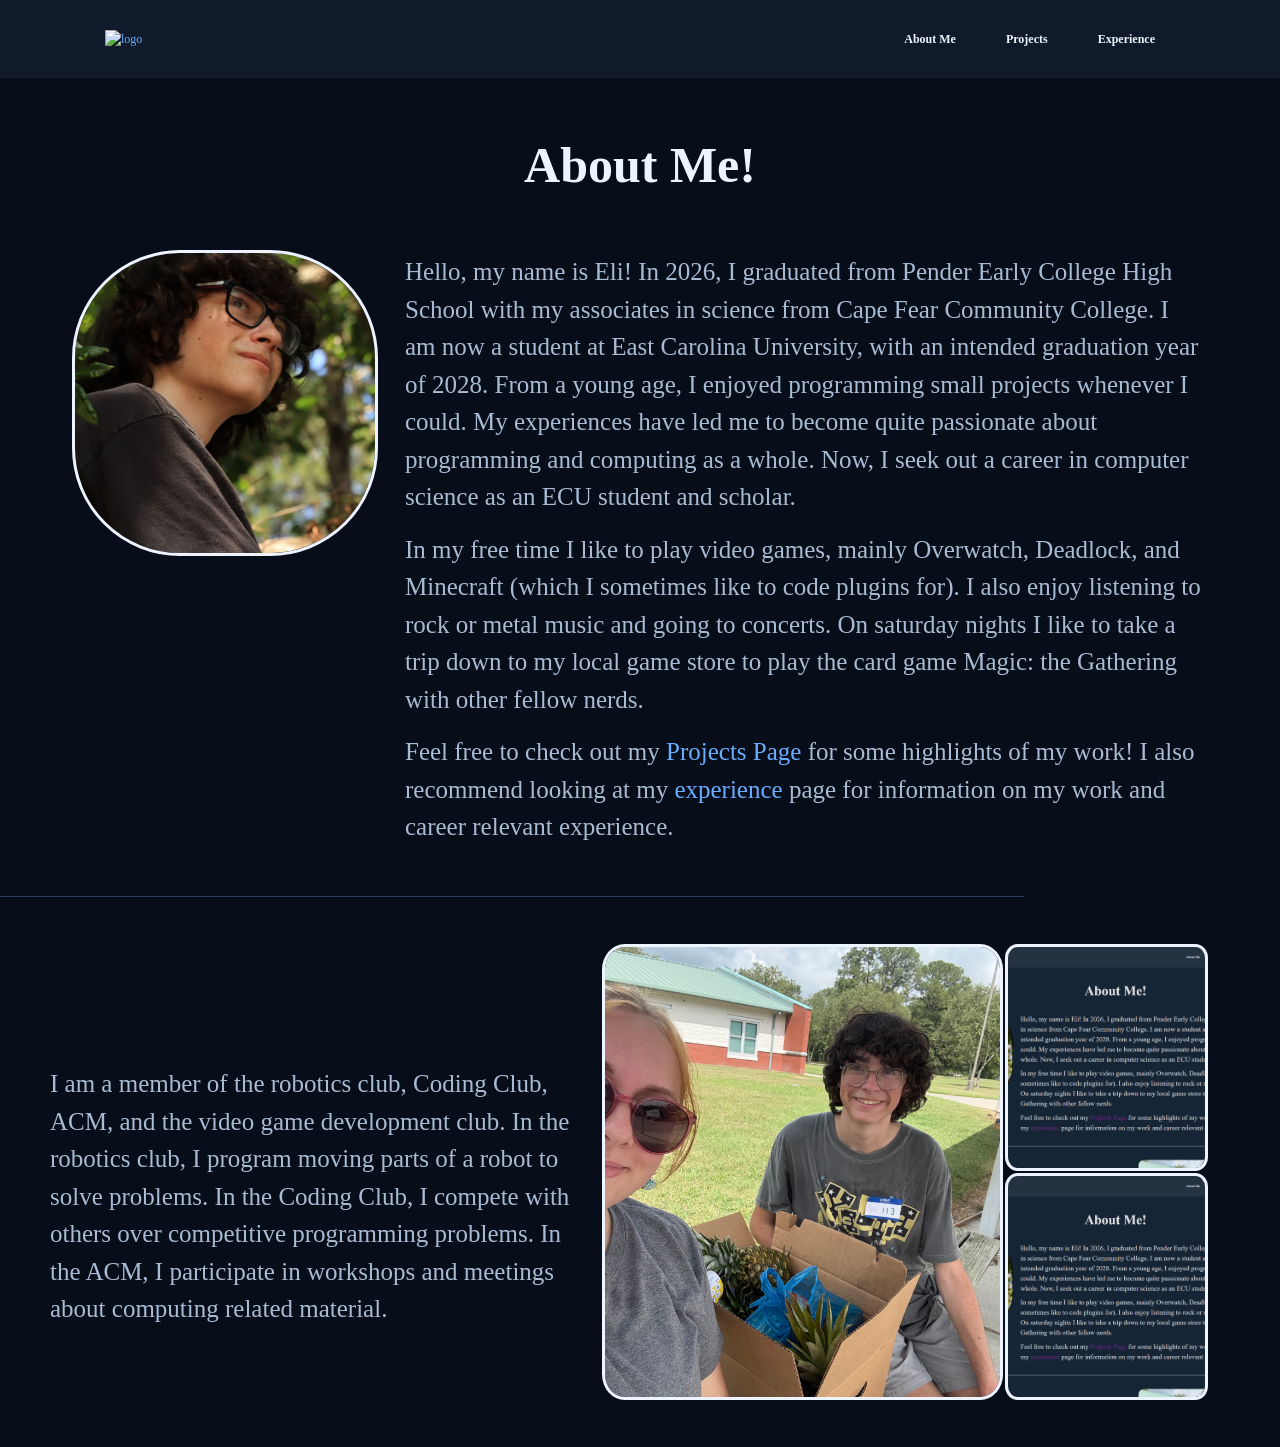
==== index.html @ eafcda68 "Rename Index.html to index.html" ====
<!DOCTYPE html>
<html lang="en">
<head>
    <meta charset="UTF-8">
    <meta name="viewport" content="width=device-width, initial-scale=1.0">
    <title>About me!</title>
    <link rel="shortcut icon" href="Assets/favicon.ico">
    <link rel="stylesheet" href="CSS/style.css">
</head>
<body>
    <nav class="navbar">
        <div class="container">
            <div class="logo">
                <a href="index.html">
                    <img src="Assets/logo.png" alt="logo"/>
                </a>
            </div>

            <div class="main-menu">
                <ul>
                    <li>
                        <a href="index.html">About Me</a>
                    </li>
                    <li>
                        <a id="Projects" href="Projects.html">Projects</a>
                    </li>
                    <li>
                        <a href="experience.html">Experience</a>
                    </li>
                </ul>
            </div>
        </div>
    </nav>

    <h1>About Me!</h1>

    <div class="aboutme">
        <img src="Assets/Images/portrait.jpg" class="portrait" /img>
        <div class="aboutme-text">
            <p>
                Hello, my name is Eli! In 2026, I graduated from Pender Early College High
            School with my associates in science from Cape Fear Community College. I am now
            a student at East Carolina University, with an intended graduation year of
            2028. From a young age, I enjoyed programming small projects whenever I could. 
            My experiences have led me to become quite passionate about programming and 
            computing as a whole.  Now, I seek out a career in computer science as an 
            ECU student and scholar.
            </p>
            <p>
                In my free time I like to play video games, mainly Overwatch,
            Deadlock, and Minecraft (which I sometimes like to code plugins for).
            I also enjoy listening to rock or metal music and going to concerts.
            On saturday nights I like to take a trip down to my local game store to
            play the card game Magic: the Gathering with other fellow nerds.
            </p>
            <p>
                Feel free to check out my <a href="Projects.html">Projects Page</a> for some highlights
                of my work! I also recommend looking at my <a href="experience.html">experience</a> page
                for information on my work and career relevant experience.
            </p>
        </div>
    </div>
    <hr>
    <div class="images">
        <p class="aboutme-text">
            I am a member of the robotics club, Coding Club, ACM, and the video game development club.
            In the robotics club, I program moving parts of a robot to solve problems. In the Coding
            Club, I compete with others over competitive programming problems. In the ACM, I participate
            in workshops and meetings about computing related material. 
        </p>
        <div class="cluster">
            <img class="image1" src="Assets/Images/volunteering.jpeg"></img>
            <img class="image2" src="Assets/Images/Website.png"></img>
            <img class="image3" src="Assets/Images/Website.png"></img>
        </div>
    </div>
    

</body>
</html>
---- CSS/style.css ----
@font-face {
  font-family: 'Nuoso SIL';
  src: url('Assets/Nuoso_SIL (1).zip') format('woff2');
}

:root {
    color-scheme: dark;
    --color-background: #080e19;
    --color-surface: #101a2b;
    --color-surface-raised: #17243a;
    --color-surface-hover: #203653;
    --color-border: #304b6e;
    --color-text: #edf4ff;
    --color-text-muted: #a9bbd3;
    --color-accent: #69adff;
    --color-accent-hover: #96c7ff;
    --color-accent-text: #071321;
}

* {
    box-sizing: border-box;
    margin: 0;
    padding: 0;
}

body {
    font-family:  'CustomFont', Nuoso SIL;
    font-size: 12px;
    line-height:  1.5;
    background: var(--color-background);
    color: var(--color-text);
}

a {
    text-decoration: none;
}


a:link,
a:visited {
    color: var(--color-accent);
}

a:hover,
a:active {
    color: var(--color-accent-hover);
}

ul {
    list-style: none;
}

img {
    max-width: 100%;
}

/*navbar*/
.navbar {
    background: var(--color-surface);
    padding: 20px;
}

.navbar .container {
    display: flex;
    justify-content: space-between;
    align-items: center;
}

.navbar .main-menu ul {
    display: flex;
    margin-left: auto;
    gap: 10px;
}

.navbar ul li a {
    padding: 10px 20px;
    color: var(--color-text);
    display: block;
    font-weight: 600;
    transition: 0.5s;
}

.navbar ul li a:hover {
    color: var(--color-accent);
}


.container {
    max-width: 1100px;
    margin: 0 auto;
    padding: 0 15px;
    display: flex;
    align-items: flex-start;
    gap: 30px;
}

.container-sm {
    max-width: 800;
    margin: 0 auto;
    padding: 0 15px;
}

h1 {
   text-align: center;
   padding-top: 50px;
   padding-bottom: 50px;
   color: var(--color-text);
   font-size: 50px;
}

h3 {
   text-align: center;
   padding-top: 50px;
   padding-bottom: 50px;
   color: var(--color-text);
   font-size: 35px;
}

#topbar { 
    display: grid;
    grid-template-columns: 0.75fr 0.9fr;
    grid-template-rows: 1fr;
    gap: 8px;
    height: 45vh;
    max-width: 75vw;
    margin-bottom: 50px;
    margin: 0 auto;
}


#popup {
    display: none;
    visibility: hidden;

    flex-direction: column;
    position: fixed;
    background-color: rgba(16, 28, 27, 0.82);
    top: 50%;
    left: 50%;

    width: 100%;
    height: 100%;
    justify-content: center;
    transform: translate(-50%, -50%);
    z-index: 1000;
    animation: popup-fade-in 250ms ease-out;

}

#popup div {
    animation: popup-card-fade-in 250ms ease-out both;
    display: grid;
    position: absolute;
    margin: auto;
    grid-template-rows: auto minmax(0, 1fr) auto;

    justify-self: center;
    justify-items: center;
    align-items: center;
    top: 25vh;

    background-color: var(--color-surface);
    width: min(33vw, 50vh);
    aspect-ratio: 1 / 1;
    padding-bottom: 16px;
    opacity: 100%;

    border-radius: 20px;
    border: 2px;
    border-style: solid;

    border-color: var(--color-border);
}

@keyframes popup-fade-in {
    from {
        opacity: 0;
    }
    to {
        opacity: 1;
    }
}

@keyframes popup-fade-out {
    from {
        opacity: 1;
    }
    to {
        opacity: 0;
    }
}

@keyframes popup-card-fade-in {
    from {
        opacity: 0;
        transform: translateY(8px);
    }
    to {
        opacity: 1;
        transform: translateY(0);
    }
}

@keyframes popup-fade-out {
    from {
        opacity: 1;
    }
    to {
        opacity: 0;
    }
}

@keyframes popup-card-fade-out {
    from {
        opacity: 1;
        transform: translateY(8px);
    }
    to {
        opacity: 0;
        transform: translateY(0);
    }
}

@keyframes popup-card-fade-out {
    from {
        opacity: 1;
        transform: translateY(0);
    }
    to {
        opacity: 0;
        transform: translateY(8px);
    }
}

#popup div h2 {
    text-align: center;
    padding-top: 25px;

    font-size: 35px;
    color: var(--color-text);
}

#popup div img {
    -webkit-user-drag: none;
    max-width: 75%;
    max-height: 80%;
    min-height: 0;

    object-position: center;
    object-fit: cover;
    aspect-ratio: 1/1;
    border-style: solid;
    border-color: var(--color-border);
    border-radius: 20px;
}

#popup div button {
    width: 75%;
    height: 35px;

    background-color: var(--color-accent);
    color: var(--color-accent-text);
    font-weight: 600;
    border-style: solid;
    border-color: var(--color-accent-hover);
    border-radius: 10px;
    cursor: pointer;
}

#popup div button:hover,
#popup div button:focus-visible {
    background-color: var(--color-accent-hover);
}


/* projects */
#projects-list {
    display: grid;
    position: relative;
    top: 0px;
    grid-template-columns: repeat(3, minmax(250px, 1fr));
    gap: 10px;
    padding: 10px;
    margin: 0 auto;
    margin-bottom: 10px;
    max-width: 75vw;

    border-radius: 20px;
    border: 2px;
    border-style: solid;

    border-color: var(--color-border);
    background: var(--color-surface);
}

#projects-list .projects-button .content{
    display: flex;
    flex-direction: column;
    align-items: center;
    width: 100%;
    margin-top: 15px;
}

#projects-list .template {
    display: none;
    visibility:hidden;
}

#projects-list .projects-button .content h2 {
    margin-top: auto;
   
    width: 100%;
    text-align: center;
    color: var(--color-text);
}

#projects-list .projects-button .content p {
    margin-top: 15px;
    font-size: 20;
    margin-bottom: 5%;
    color: var(--color-text-muted);
}

.projects-button {
    display: flex;
    background-color: var(--color-surface-raised);
    border-radius: 20px;
    border-width: 2px;
    border-style: solid;
    border-color: var(--color-border);
    height: 450px;
    cursor: pointer;
    min-width: 0;

    flex-direction: column;

    /*animations*/
    transition: 0.25s;
}

.projects-button:hover {
  background-color: var(--color-surface-hover);
  transform: scale(1.03);
  transition: 0.25s;
}

.projects-button img {
    -webkit-user-drag: none;
    align-self: center;
    max-width: 80%;
    max-height: 80%;
    
    padding-top: auto;
   
    margin-top: 10%;
    
    object-position: center;
    object-fit: cover;
    aspect-ratio: 1/1;
    border-style: solid;
    border-color: var(--color-border);
    border-radius: 20px;    
}



.portrait {
    max-width: 300px;
    align-self: flex-start;
    margin-left: 50px;
    border-radius: 35%;
    border-color: var(--color-border);
    outline: 3px solid;
    height: auto;
    display: block;
}


.aboutme {
    align-self: left;
    margin-left: 25px;
    margin-right: 75px;
    display: flex;
    justify-content: center;
    align-items: center;
    gap: 30px;
}

.aboutme-text {
    display: flex;
    flex-direction: column;
    gap: 15px;
    flex: 1;
}

.aboutme p {
    font-size: 25px;
    color: var(--color-text-muted);
    margin: 0;
}



select{
    display: block;
    margin-left: auto;
    margin-right: 20px;
    width: fit-content;
    background: var(--color-surface-raised);
    color: var(--color-text);
    border: 1px solid var(--color-border);
    border-radius: 6px;
    padding: 6px 10px;
}

.images {
    display: flex;
    align-items: center;
    gap: 10px;

    padding-left: 50px;
    padding-right: 50px;
}

.images .aboutme-text {
    font-size: 25px;
    color: var(--color-text-muted);
    width: 500px;
    margin-left: auto;
    flex-direction: column;
    
}

.images .cluster {
    display: grid;
    grid-template-columns: 2fr 1fr;
    grid-template-rows: 1fr 1fr;
    gap: 8px;
    max-height: 450px;
    max-width: 600px;
    margin-bottom: 50px;
    margin-right: 25px;
    aspect-ratio: 4 / 3;
}

.cluster img {
    width: 100%;
    height: 100%;
    object-fit: cover;
    border-radius: 8px;
}

.images .cluster img {
    border-radius: 5%;
    border-color: var(--color-border);
    outline: 3px solid;
}

.cluster img:nth-child(1) {
    object-fit: cover;
    object-position: 50% 100%;
    grid-column: 1;
    grid-row: 1 / 3;
}


.cluster img:nth-child(2) {
  grid-column: 2;
  grid-row: 1;
}

.cluster img:nth-child(3) {
  grid-column: 2;
  grid-row: 2;
}


hr {
    margin-top: 50px;
    margin-bottom: 50px;
    width: 80vw;
    justify-self: center;
    height: 1px;
    border: 0;
    background: var(--color-border);
    opacity: 0.8;
}
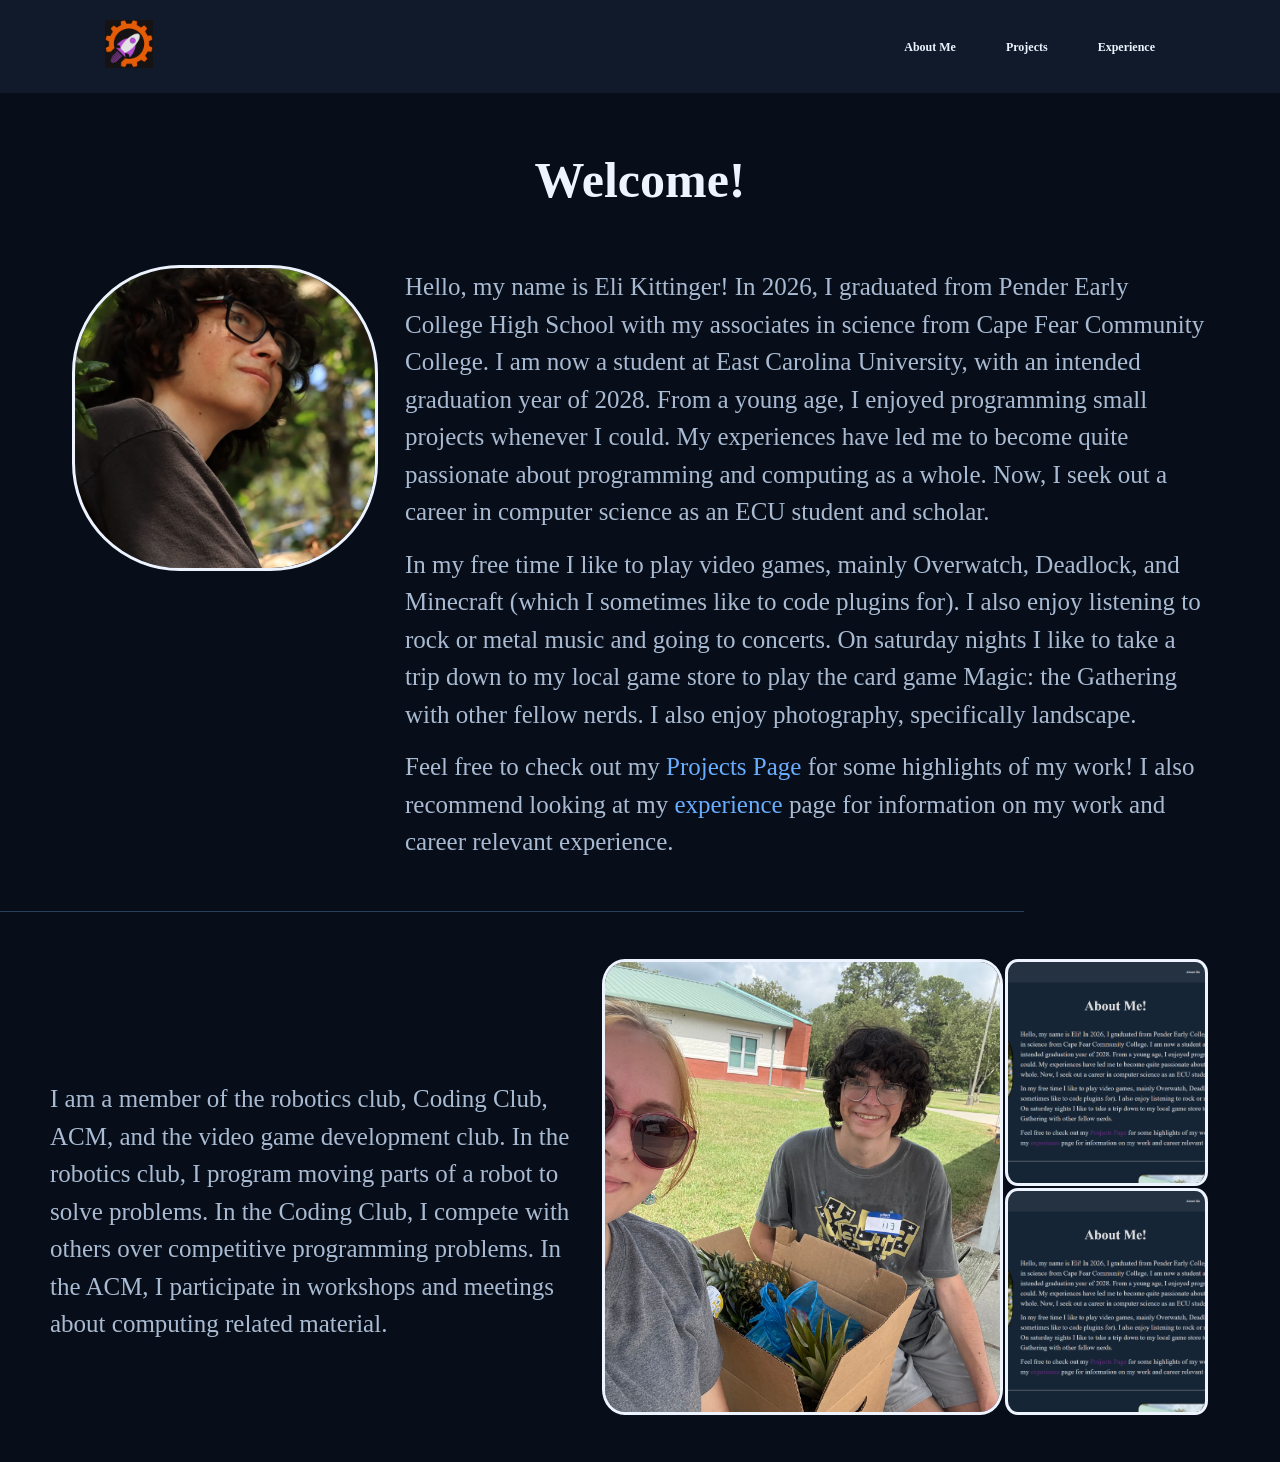
==== commit c4d47f09: "Merge branch 'main' of https://github.com/EliKittinger/Website" ====
--- a/index.html
+++ b/index.html
@@ -12,33 +12,33 @@
         <div class="container">
             <div class="logo">
                 <a href="index.html">
-                    <img src="Assets/logo.png" alt="logo"/>
+                    <img src="Assets/favicon.ico" alt="logo"/>
                 </a>
             </div>
 
             <div class="main-menu">
                 <ul>
                     <li>
-                        <a href="index.html">About Me</a>
+                        <a href="index">About Me</a>
                     </li>
                     <li>
-                        <a id="Projects" href="Projects.html">Projects</a>
+                        <a id="Projects" href="Projects">Projects</a>
                     </li>
                     <li>
-                        <a href="experience.html">Experience</a>
+                        <a href="experience">Experience</a>
                     </li>
                 </ul>
             </div>
         </div>
     </nav>
 
-    <h1>About Me!</h1>
+    <h1>Welcome!</h1>
 
     <div class="aboutme">
         <img src="Assets/Images/portrait.jpg" class="portrait" /img>
         <div class="aboutme-text">
             <p>
-                Hello, my name is Eli! In 2026, I graduated from Pender Early College High
+                Hello, my name is Eli Kittinger! In 2026, I graduated from Pender Early College High
             School with my associates in science from Cape Fear Community College. I am now
             a student at East Carolina University, with an intended graduation year of
             2028. From a young age, I enjoyed programming small projects whenever I could. 
@@ -51,11 +51,12 @@
             Deadlock, and Minecraft (which I sometimes like to code plugins for).
             I also enjoy listening to rock or metal music and going to concerts.
             On saturday nights I like to take a trip down to my local game store to
-            play the card game Magic: the Gathering with other fellow nerds.
+            play the card game Magic: the Gathering with other fellow nerds. I also enjoy
+            photography, specifically landscape.
             </p>
             <p>
-                Feel free to check out my <a href="Projects.html">Projects Page</a> for some highlights
-                of my work! I also recommend looking at my <a href="experience.html">experience</a> page
+                Feel free to check out my <a href="Projects">Projects Page</a> for some highlights
+                of my work! I also recommend looking at my <a href="experience">experience</a> page
                 for information on my work and career relevant experience.
             </p>
         </div>
--- a/CSS/style.css
+++ b/CSS/style.css
@@ -17,6 +17,14 @@
     --color-accent-text: #071321;
 }
 
+img {
+    -webkit-tap-highlight-color: transparent;
+    -webkit-user-drag: none;
+    -moz-user-select: none;    /* Firefox */
+    -ms-user-select: none;     /* Internet Explorer/Edge */
+    user-select: none;
+}
+
 * {
     box-sizing: border-box;
     margin: 0;
@@ -115,6 +123,42 @@
    color: var(--color-text);
    font-size: 35px;
 }
+
+#experience-list div {
+    display: grid;
+    grid-template-columns: repeat(2, minmax(0, 1fr));
+    gap: 20px;
+    align-items: center;
+    background-color: var(--color-surface);
+    min-height: 15vh;
+    max-width: 80%;
+    margin: auto;
+    padding: 20px;
+
+    border-style: solid;
+    border-color: var(--color-border);
+    border-radius: 20px;
+}
+
+
+#experience-list div #position {
+    text-align: left;
+    font-size: 30px;
+    padding: 10px 10px;
+}
+#experience-list div #location {
+    text-align: right;
+    font-size: 20px;
+    padding: 20px 0px;
+}
+
+@media (max-width: 600px) {
+    #experience-list div {
+        grid-template-columns: 1fr;
+        height: auto;
+    }
+}
+
 
 #topbar { 
     display: grid;
@@ -241,7 +285,11 @@
 }
 
 #popup div img {
+    -webkit-tap-highlight-color: transparent;
     -webkit-user-drag: none;
+    -moz-user-select: none;    /* Firefox */
+    -ms-user-select: none;     /* Internet Explorer/Edge */
+    user-select: none;
     max-width: 75%;
     max-height: 80%;
     min-height: 0;
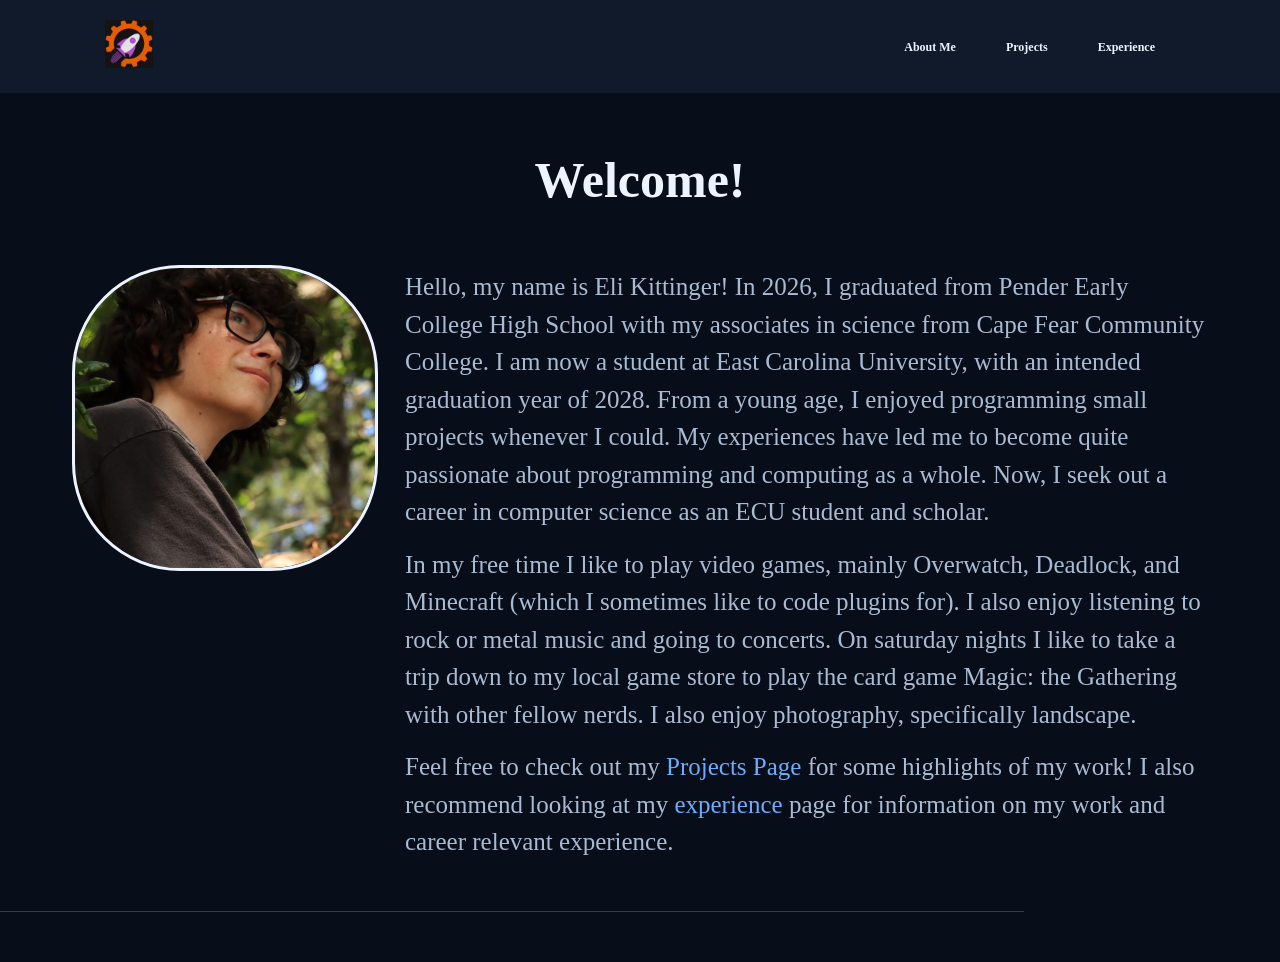
==== commit 86deae20: "Removed WIP info from prod Removed the about me section and associated images." ====
--- a/index.html
+++ b/index.html
@@ -62,20 +62,5 @@
         </div>
     </div>
     <hr>
-    <div class="images">
-        <p class="aboutme-text">
-            I am a member of the robotics club, Coding Club, ACM, and the video game development club.
-            In the robotics club, I program moving parts of a robot to solve problems. In the Coding
-            Club, I compete with others over competitive programming problems. In the ACM, I participate
-            in workshops and meetings about computing related material. 
-        </p>
-        <div class="cluster">
-            <img class="image1" src="Assets/Images/volunteering.jpeg"></img>
-            <img class="image2" src="Assets/Images/Website.png"></img>
-            <img class="image3" src="Assets/Images/Website.png"></img>
-        </div>
-    </div>
-    
-
 </body>
 </html>
